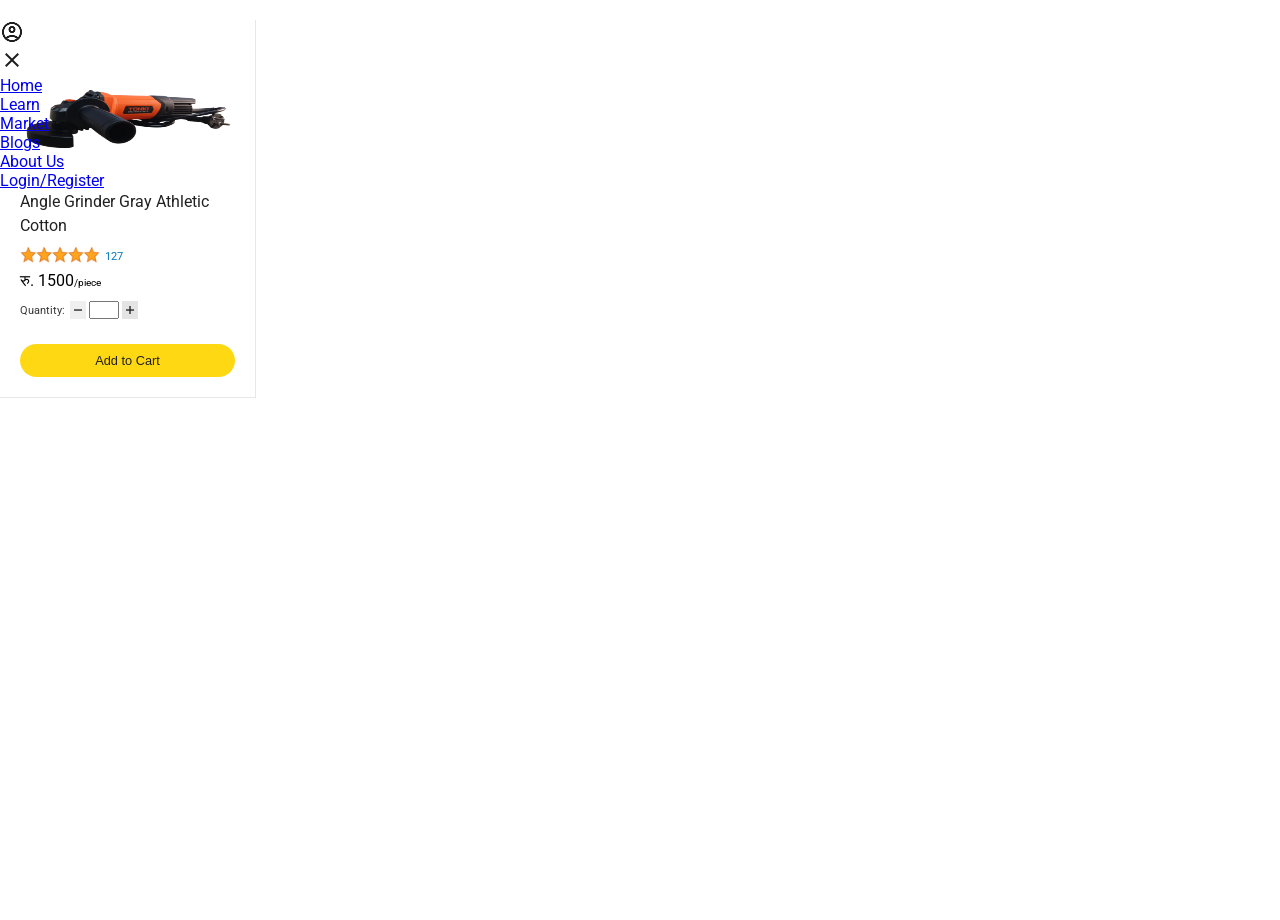
==== index.html @ cf857e45 "remake of navigation bar" ====
<!DOCTYPE html>
<html lang="en">
  <head>
    <meta charset="UTF-8">
    <meta name="viewport" content="width=device-width, initial-scale=1.0">
    <link rel="stylesheet" href="styles/main.css">
    <link rel="stylesheet" href="styles/main/main.css">
    <link rel="stylesheet" href="styles/main/side-nav-bar.css">
    <link rel="stylesheet" href="styles/main/media-query.css">
    <title>3cc</title>
  </head>
  <body>
    <nav aria-label="Main Navigation">
      <div class="sidebar">
        <a href="#"><img src="images/icons/account-logo.png" alt=""></a>
        <a href="#">
          <svg xmlns="http://www.w3.org/2000/svg" height="24px" viewBox="0 -960 960 960" width="24px" fill="#1f1f1f"><path d="m256-200-56-56 224-224-224-224 56-56 224 224 224-224 56 56-224 224 224 224-56 56-224-224-224 224Z"/>
          </svg>
        </a>
        <a href="#">Home</a>
        <a href="#">Learn</a>
        <a href="#">Market</a>
        <a href="#">Blogs</a>
        <a href="#">About Us</a>
        <a href="#">Login/Register</a>
      </div>
      <div class="main-nav-bar">
        <div class="div-logo-menu">
          <div class="company-logo">
            <a href="#" class="company-logo-a">
              <img class="company-logo-img" src="images/images/logo-dhurba-krishi-farm.png" alt="">
            </a>
          </div>
          <div class="menu-icon">
            <a href="#" class="menu-icon-a">
              <img class="menu-icon-img" src="images/icons/hamburger-menu-48.png" alt="">
            </a>
          </div>
        </div>
        <div class="div-main-navigations">
          <div class="navigation-links">
            <a href="shop.html" target="_blank">Learn</a>
            <a href="learn.html" target="_blank">Market</a>
            <a href="about.html" target="_blank">Blogs</a>
            <a href="login.html" target="_blank">About Us</a>
          </div>
          <div class="search-container-div">
            <search class="search-container">
              <form action="/search-results" method="GET">
                <input type="search" class="search-input-box" id="site-search" name="q" placeholder="Search Products" required>
                <button class="search-button" type="submit">
                  <img class="search-button-img" src="images/icons/search.png" alt="">
                </button>
              </form>
            </search>
          </div>
        </div>
        <div class="div-cart-profile">
          <a href="cart.html" target="_blank" class="cart-logo-img">
            <img class="cart-icon" src="images/icons/shopping-cart-icon.png" alt="">
          </a>
          <a href="#" class="account-profile-img">
            <img class="account-logo" src="images/icons/account-logo.png" alt="">
          </a>
        </div>
        <div class="cart-notification">
          2
        </div>
      </div>
    </nav>

    <main class="main">
      <div class="products-grid js-product-grid">
        <div class="product-container">
          <div class="product-image-container">
            <img class="product-image" src="/images/products/angle-grinder.png" alt="">
          </div>
          <div class="product-name">
            <p class="product-name-p">
              Angle Grinder Gray Athletic Cotton
            </p>
          </div>
          <div class="product-rating-container">
            <img class="product-rating-stars" src="images/ratings/rating-50.png" alt="" >
            <p class="product-rating-count-p">127</p>
          </div>
          <div class="product-price-container">
            <span class="product-price-currency">रु. </span>
            <span class="product-price-amount">1500<span class="standard-unit">/piece</span></span>
            
          </div>
          <div class="product-quantity-container">
            <div class="quantity-text">
              <span class="quantity-span">Quantity: </span>
            </div>
            <div class="quantity-slider-container">
              <div class="minus-quantity-slider align-quantity-divs"><button class="minus-button quantity-buttons"><img src="/images/icons/remove.png" alt=""></button></div>
              <div class="align-quantity-divs"><input type="text" class="quantity-input"></div>
              <div class="plus-quantity-slider align-quantity-divs"><button class="plus-button quantity-buttons"><img src="/images/icons/add.png" alt=""></button></div>
            </div>
          </div>
          <div class="product-spacer"></div>
          <div class="added-to-cart-container">
            <img class="added-tick-image" src="images/icons/checkmark.png" alt="">
            <p class="added-to-cart-text">Added</p>
          </div>
          <div class="add-to-cart-btn">
            <button class="add-to-cart">
              Add to Cart
            </button>
          </div>
        </div>
      </div>
    </main>

    <script type="module" src="scripts/main/main.js"></script>
  </body>
</html>

<!-- 
<div class="in-stock">
              <p class="in-stock-p">
                <span class="in-stock-span">Available: </span>
                <span class="stock-count">100</span>
              </p>
            </div>
            <select name="quantity" class="quantity-selector">
              <option value="1" selected>1</option>
              <option value="1">2</option>
              <option value="1">3</option>
              <option value="1">4</option>
              <option value="1">5</option>
              <option value="1">6</option>
              <option value="1">7</option>
              <option value="1">8</option>
              <option value="1">9</option>
              <option value="1">10</option>
            </select> -->
---- styles/main.css ----
@import url('https://fonts.googleapis.com/css2?family=Roboto+Mono:ital,wght@0,100..700;1,100..700&family=Roboto:ital,wght@0,100..900;1,100..900&display=swap');

* {
  margin: 0;
  padding: 0;
  box-sizing: border-box;
}

body {
  min-height: 100vh;
  background-size: cover;
  background-repeat: no-repeat;
  background-position: center;
  background-attachment: fixed;
  font-family: Roboto, Arial;
  position: relative;
}
---- styles/main/main.css ----
.main {
  margin-top: 20px;
}
.products-grid {

  display: grid;
  grid-template-columns: repeat(auto-fill, minmax(220px, 1fr));
  overflow: hidden;
}

.product-container {
  display: flex;
  flex-direction: column;

  padding-top: 20px;
  padding-bottom: 20px;
  padding-left: 20px;
  padding-right: 20px;

  border-right: 1px solid rgb(231, 231, 231);
  border-bottom: 1px solid rgb(231, 231, 231);
}

.product-name {
  width: 100%;
  justify-content: center;
  align-items: center;
  /* font-weight: 600; */
}
.product-name-p {
  line-height: 24px;
  height: 48px;
  font-size: 16px;
  color:  rgb(33, 33, 33);
  margin-bottom: 0.5rem;
  overflow: hidden;
  display: -webkit-box;
  -webkit-line-clamp: 2;
  -webkit-box-orient: vertical;
}
.product-image-container {
  display: flex;
  width: 100%;
  justify-content: center;
  align-items: center;
}
.product-image {
  width: 100%;
  height: 150px;
}
.product-rating-container {
  display: flex;
  align-items: center;
  margin-bottom: 0.5rem;
}
.product-rating-stars {
  width: 80px;
  height: 17px;
}
.product-rating-count-p {
  color: rgb(1, 124, 182);
  font-size: 11px;
  padding-left: 5px;
  margin-top: auto;
}
.product-price-container {
  margin-bottom: 0.5rem;
}
.product-price-currency {
  font-size: 1rem;
}
.product-price-amount {
  font-size: 1rem;
}
.standard-unit {
  font-size: 0.6rem;
}

.quantity-selector {
  padding: 3px 1px 3px 2px;
  font-size: 0.8rem;
  font-weight: 600;
  border-radius: 5px;
  background-color: rgb(240, 240, 240);
}

.product-quantity-container {
  display: flex;
  align-items: center;
  column-gap: 5px;
}
.quantity-span {
  font-size: 0.7rem;
  color: rgb(56, 56, 56);
}

.quantity-slider-container{
  margin-top: 3px;
  display: flex;
  align-items: center;
  column-gap: 3px;
}
.quantity-input {
  width: 30px;
  height: 1.1rem;
  font-size: 0.75rem;
  text-align: center;
}
.quantity-input:focus {
  border: none;
  outline: none;
  font-size: 0.75rem;
}
.quantity-buttons {
  width: 1rem;
  height: 1.1rem;
  display: flex;
  align-items: center;
  justify-content: center;
  border: none;
}
.plus-button {
  background-color: rgb(228, 228, 228);
}
.quantity-buttons img {
  width: 0.9rem;
}
.align-quantity-divs {
  display: flex;
  align-items: center;
}


.product-spacer {
  margin-top: 5px;
  margin-bottom: 5px;
}
.added-to-cart-container {
  display: flex;
  visibility: hidden;
  align-items: center;
}
.added-tick-image {
  width: 0.9rem;
  height: auto;
}
.added-to-cart-text {
  margin-left: 0.3rem;
  font-size: 0.8rem;
  color: rgb(6, 125, 98);
}
.add-to-cart-btn {
  width: 100%;
  display: flex;
  justify-content: center;
  align-items: center;
}
.add-to-cart {
  width: 100%;
  height: 33px;
  font-size: 0.8rem;
  font-weight: 500;
  border-radius: 18px;
  border: none;
  border-color: none;
  background-color: rgb(255, 216, 20);
  color: rgb(33, 33, 33);

  transition: background-color 0.2s ease;
}
.add-to-cart:hover {
  background-color: rgb(247, 202, 0);
  box-shadow: 1px solid rgb(242, 194, 0);
  box-shadow: 0px 0px 2px rgba(0, 0, 0, 0.15);
}
---- styles/main/side-nav-bar.css ----
.sidebar {
  position: absolute;
  z-index: 999;
  display: flex;
  flex-direction: column;

}

.main-nav-bar {
  display: none;
  align-items: center;
  width: 100%;
  height: 50px;
  position: relative;
  box-shadow:0 4px 6px -4px rgba(0, 0, 0, 0.2);
}
.div-logo-menu {
  height: 100%;
  width: 50px;
  /* margin-left: 10px; */
  background-color: white;
  border-radius: 25px;
}
.company-logo {
  height: 100%;
  width: 100%;
  justify-content: center;
  align-items: center;
  display: none;
}
.company-logo:hover {
  background-color: rgb(228, 228, 228);
}
.company-logo-a {
  height: 100%;
  width: 100%;
  display: flex;
  justify-content: center;
  align-items: center;
}
.company-logo-img {
  width: 36px;
  height: 36px;
  /* display: none; */
}
.menu-icon {
  height: 100%;
  width: 100%;
  justify-content: center;
  align-items: center;
  display: flex;
}
.menu-icon:hover {
  background-color: rgb(228, 228, 228);
}
.menu-icon-a {
  height: 100%;
  width: 100%;
  justify-content: center;
  align-items: center;
  transition: background-color 0.2s ease;
  display: flex;
}
.menu-icon-img {
  width: 24px;
  height: 24px;
}



.div-main-navigations {
  flex: 1;
  display: flex;
  height: 100%;
  align-items: center;
  margin-right: 20px;
}
.navigation-links {
  display: flex;
  height: 100%;
  width: 300px;
  align-items: center;  
}
.navigation-links a {
  flex: 1;
  height: 100%;
  display: flex;
  justify-content: center;
  align-items: center;
  width: 20%;
  text-decoration: none;
  cursor: pointer;
  color: black;
  transition: background-color 0.2s ease;
}
.navigation-links a:hover {
  background-color: rgb(228, 228, 228);
}



.search-container-div {
  display: flex;
  height: 80%;
  flex: 2;
  margin: 0 5%;
  align-items: center;
}
.search-container {
  display: flex;
  align-items: center;
  width: 100%;
  height: 90%;
  border-radius: 20px;
  margin: 0 20px;
  overflow: hidden;
  box-shadow: 0 0 4px 0px rgba(0, 0, 0, 0.2);
}
.search-container form {
  display: flex;
  width: 100%;
  height: 100%;
  justify-content: center;
  align-items: center;
}
.search-input-box {
  flex-grow: 1;
  width: 100%;
  height: 100%;
  border: none;
  padding-left: 10px;
  padding-right: 10px;
  border-radius: 20px 0px 0px 20px;
  font-size: 14px;
}
.search-input-box:focus {
  outline: none;
}
.search-button {
  width: 30px;
  min-width: 30px;
  flex-shrink: 0;
  border: none;
  border-left: 1px solid rgb(180, 180, 180);
  display: flex;
  justify-content: center;
  align-items: center;
  padding: 0;
  height: 100%;
  
}


.div-cart-profile {
  width: 80px;
  padding-right: 10px;
  display: flex;
  align-items: center;
  justify-content: space-between;
}
.cart-icon {
  width: 30px;
  height: auto;
}
.cart-logo-img {
  display: flex;
  justify-content: center;
  align-items: center;
}
.account-profile-img {
  display: flex;
  justify-content: center;
  align-items: center;
}
.account-logo {
  width: 27px;
  height: auto;
}

.cart-notification {
  position: absolute;
  top: 3px;
  right: 52px;
  height: 18px;
  width: 18px;
  display: flex;
  justify-content: center;
  align-items: center;
  width: 16px;
  color: white;
  background-color: #DF0000;
  border-radius: 10px;
  font-size: 12px;
}
---- styles/main/media-query.css ----
@media (max-width:800px) {
  .navigation-links {
    display: none;
  }
  .search-container-div {
    margin: 2%;
    margin-right: 0px;
  }
}

@media (min-width:801px) {
  .company-logo {
    display: flex;
  }
  .menu-icon {
    display: none;
  }
}

@media (max-width: 1600px) {
  .products-grid {
    grid-template-columns: repeat(6, 1fr);
  }
}
@media (max-width: 1300px) {
  .products-grid {
    grid-template-columns: repeat(5, 1fr);
  }
}
@media (max-width: 1000px) {
  .products-grid {
    grid-template-columns: repeat(4, 1fr);
  }
}
@media (max-width: 800px) {
  .products-grid {
    grid-template-columns: repeat(3, 1fr);
  }
}
@media (max-width: 575px) {
  .products-grid {
    grid-template-columns: repeat(2, 1fr);
  }
}
@media (max-width: 375px) {
  .product-container {
    width: 1fr;

  }
  .products-grid {
    grid-template-columns: repeat(1, 1fr);
    align-items: center;
    justify-content: center;
  }
}
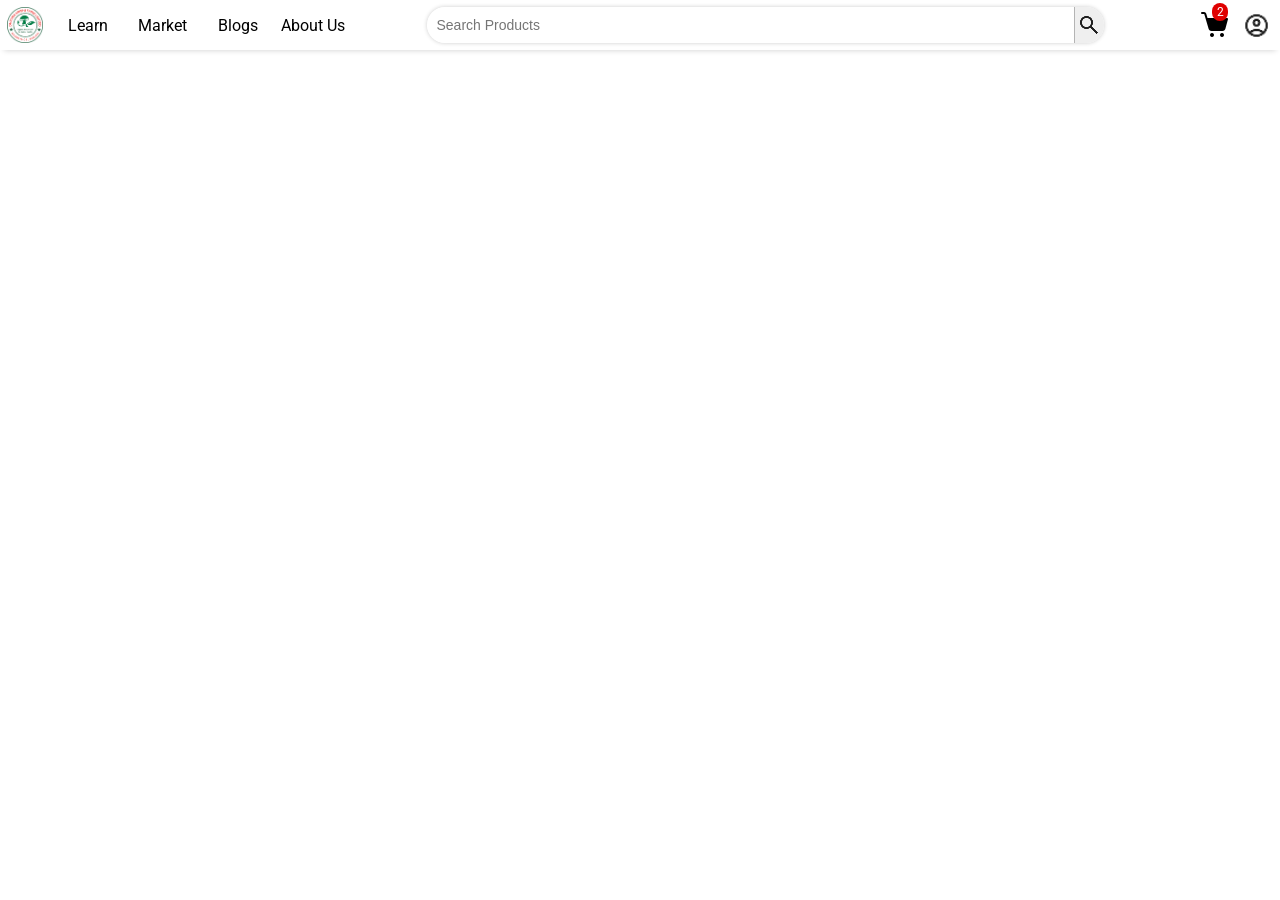
==== commit 83660dd7: "make navbar responsive and little better and added search bar" ====
--- a/index.html
+++ b/index.html
@@ -12,8 +12,7 @@
   <body>
     <nav aria-label="Main Navigation">
       <div class="sidebar">
-        <a href="#"><img src="images/icons/account-logo.png" alt=""></a>
-        <a href="#">
+        <a href="#" class="js-hide-sidebar">
           <svg xmlns="http://www.w3.org/2000/svg" height="24px" viewBox="0 -960 960 960" width="24px" fill="#1f1f1f"><path d="m256-200-56-56 224-224-224-224 56-56 224 224 224-224 56 56-224 224 224 224-56 56-224-224-224 224Z"/>
           </svg>
         </a>
@@ -32,7 +31,7 @@
             </a>
           </div>
           <div class="menu-icon">
-            <a href="#" class="menu-icon-a">
+            <a href="#" class="menu-icon-a js-show-sidebar">
               <img class="menu-icon-img" src="images/icons/hamburger-menu-48.png" alt="">
             </a>
           </div>
@@ -113,6 +112,7 @@
       </div>
     </main>
 
+    <script src="scripts/main/main-nav.js"></script>
     <script type="module" src="scripts/main/main.js"></script>
   </body>
 </html>
--- a/styles/main/main.css
+++ b/styles/main/main.css
@@ -1,6 +1,7 @@
 
 .main {
   margin-top: 20px;
+  display: none;
 }
 .products-grid {
 
--- a/styles/main/side-nav-bar.css
+++ b/styles/main/side-nav-bar.css
@@ -1,14 +1,37 @@
 
 .sidebar {
-  position: absolute;
+  position: fixed;
   z-index: 999;
   display: flex;
   flex-direction: column;
-
-}
+  min-width: 100vw;
+  height: 100vh;
+  top: 0;
+  right: 0;
+  left: 0;
+
+  background-color: rgba(255, 255, 255, 0.253);
+  backdrop-filter: blur(10px);
+  box-shadow: -10px 0 10px rgba(0, 0, 0, 0.2);
+}
+.sidebar a {
+  padding-left: 20px;
+  width: 100%;
+  height: 50px;
+  text-decoration: none;
+  font-size: 1.2rem;
+  display: flex;
+  align-items: center;
+  color: #1f1f1f;
+  transition: background-color 0.3s ease;
+}
+.sidebar a:hover {
+  background-color: rgba(0, 0, 0, 0.1);
+}
+
 
 .main-nav-bar {
-  display: none;
+  display: flex;
   align-items: center;
   width: 100%;
   height: 50px;
--- a/styles/main/media-query.css
+++ b/styles/main/media-query.css
@@ -14,6 +14,9 @@
     display: flex;
   }
   .menu-icon {
+    display: none;
+  }
+  .sidebar {
     display: none;
   }
 }
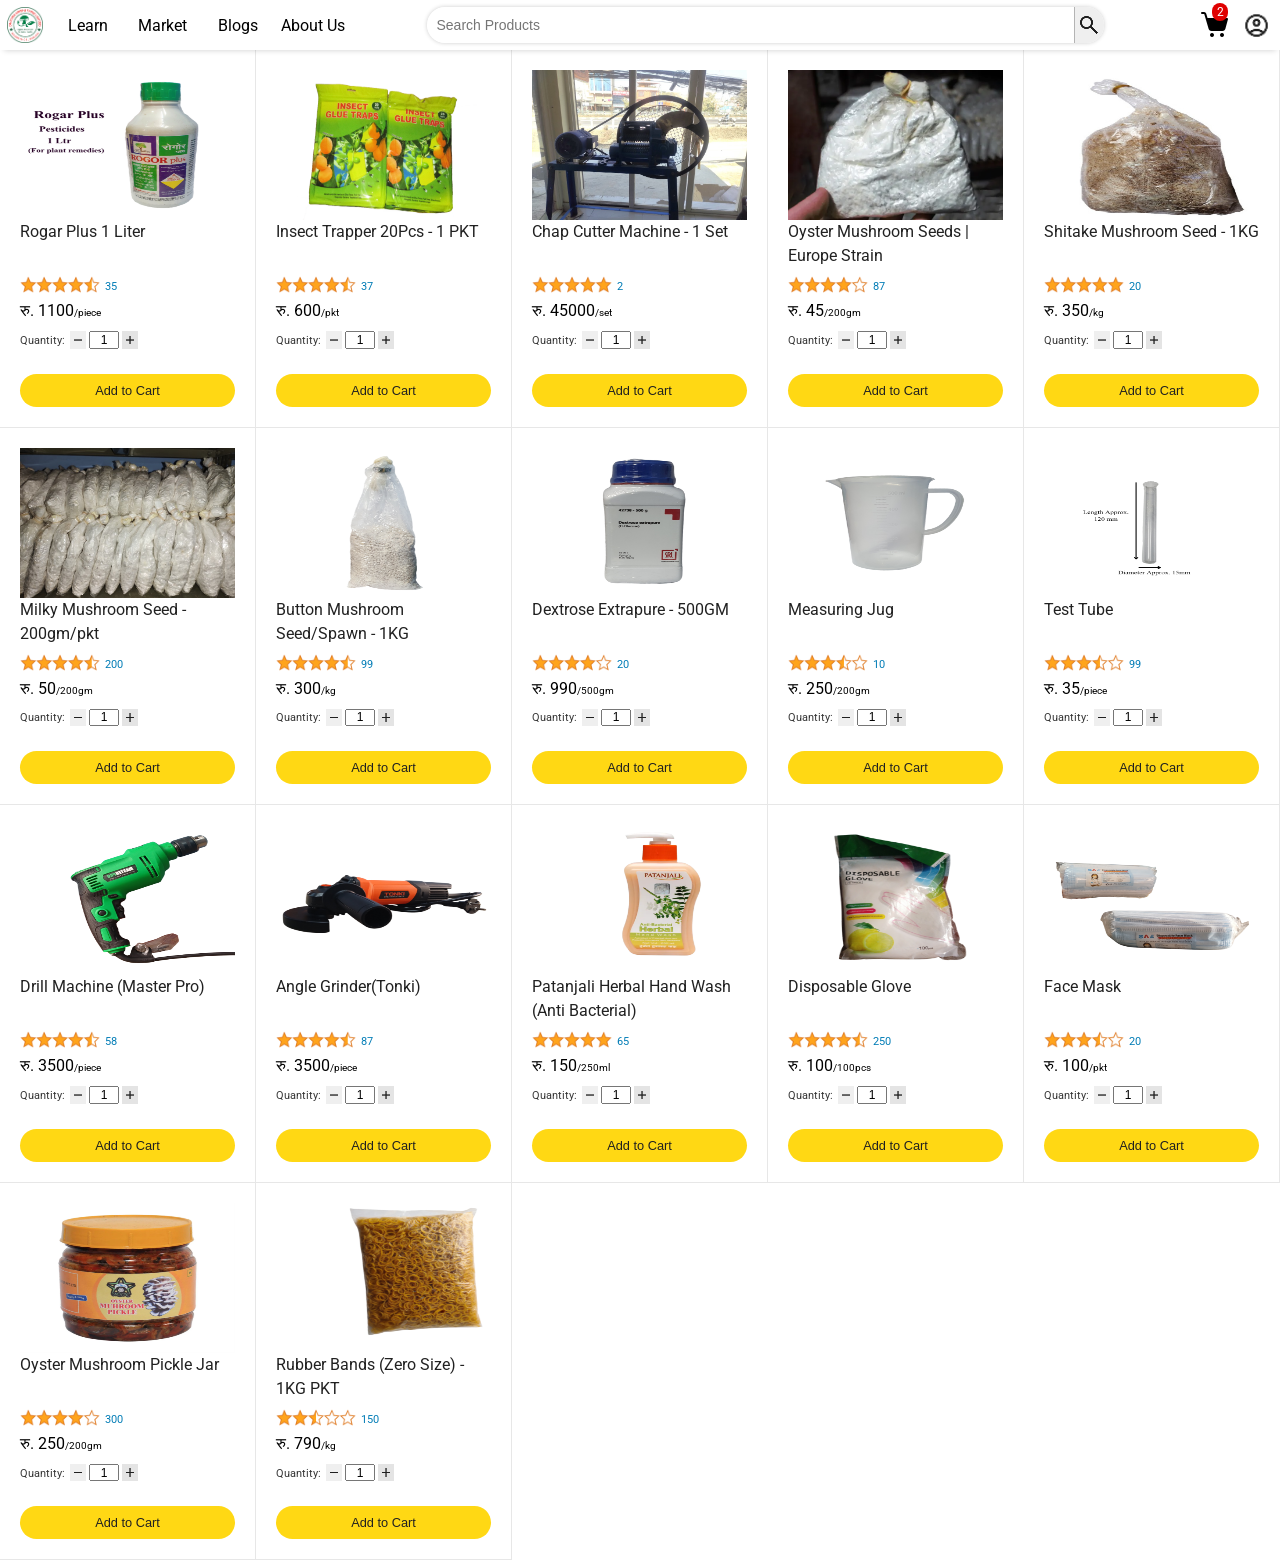
==== commit 7f2c6da9: "make sites work on mobile" ====
--- a/index.html
+++ b/index.html
@@ -16,12 +16,12 @@
           <svg xmlns="http://www.w3.org/2000/svg" height="24px" viewBox="0 -960 960 960" width="24px" fill="#1f1f1f"><path d="m256-200-56-56 224-224-224-224 56-56 224 224 224-224 56 56-224 224 224 224-56 56-224-224-224 224Z"/>
           </svg>
         </a>
-        <a href="#">Home</a>
-        <a href="#">Learn</a>
-        <a href="#">Market</a>
-        <a href="#">Blogs</a>
-        <a href="#">About Us</a>
-        <a href="#">Login/Register</a>
+        <a href="index.html">Home</a>
+        <a href="learn.html">Learn</a>
+        <a href="market.html">Market</a>
+        <a href="blog.html">Blogs</a>
+        <a href="about.html">About Us</a>
+        <a href="login.html">Login/Register</a>
       </div>
       <div class="main-nav-bar">
         <div class="div-logo-menu">
@@ -58,7 +58,7 @@
           <a href="cart.html" target="_blank" class="cart-logo-img">
             <img class="cart-icon" src="images/icons/shopping-cart-icon.png" alt="">
           </a>
-          <a href="#" class="account-profile-img">
+          <a href="login.html" target="_blank" class="account-profile-img">
             <img class="account-logo" src="images/icons/account-logo.png" alt="">
           </a>
         </div>
--- a/styles/main/main.css
+++ b/styles/main/main.css
@@ -1,7 +1,6 @@
 
 .main {
-  margin-top: 20px;
-  display: none;
+  
 }
 .products-grid {
 
--- a/styles/main/side-nav-bar.css
+++ b/styles/main/side-nav-bar.css
@@ -2,7 +2,7 @@
 .sidebar {
   position: fixed;
   z-index: 999;
-  display: flex;
+  display: none;
   flex-direction: column;
   min-width: 100vw;
   height: 100vh;
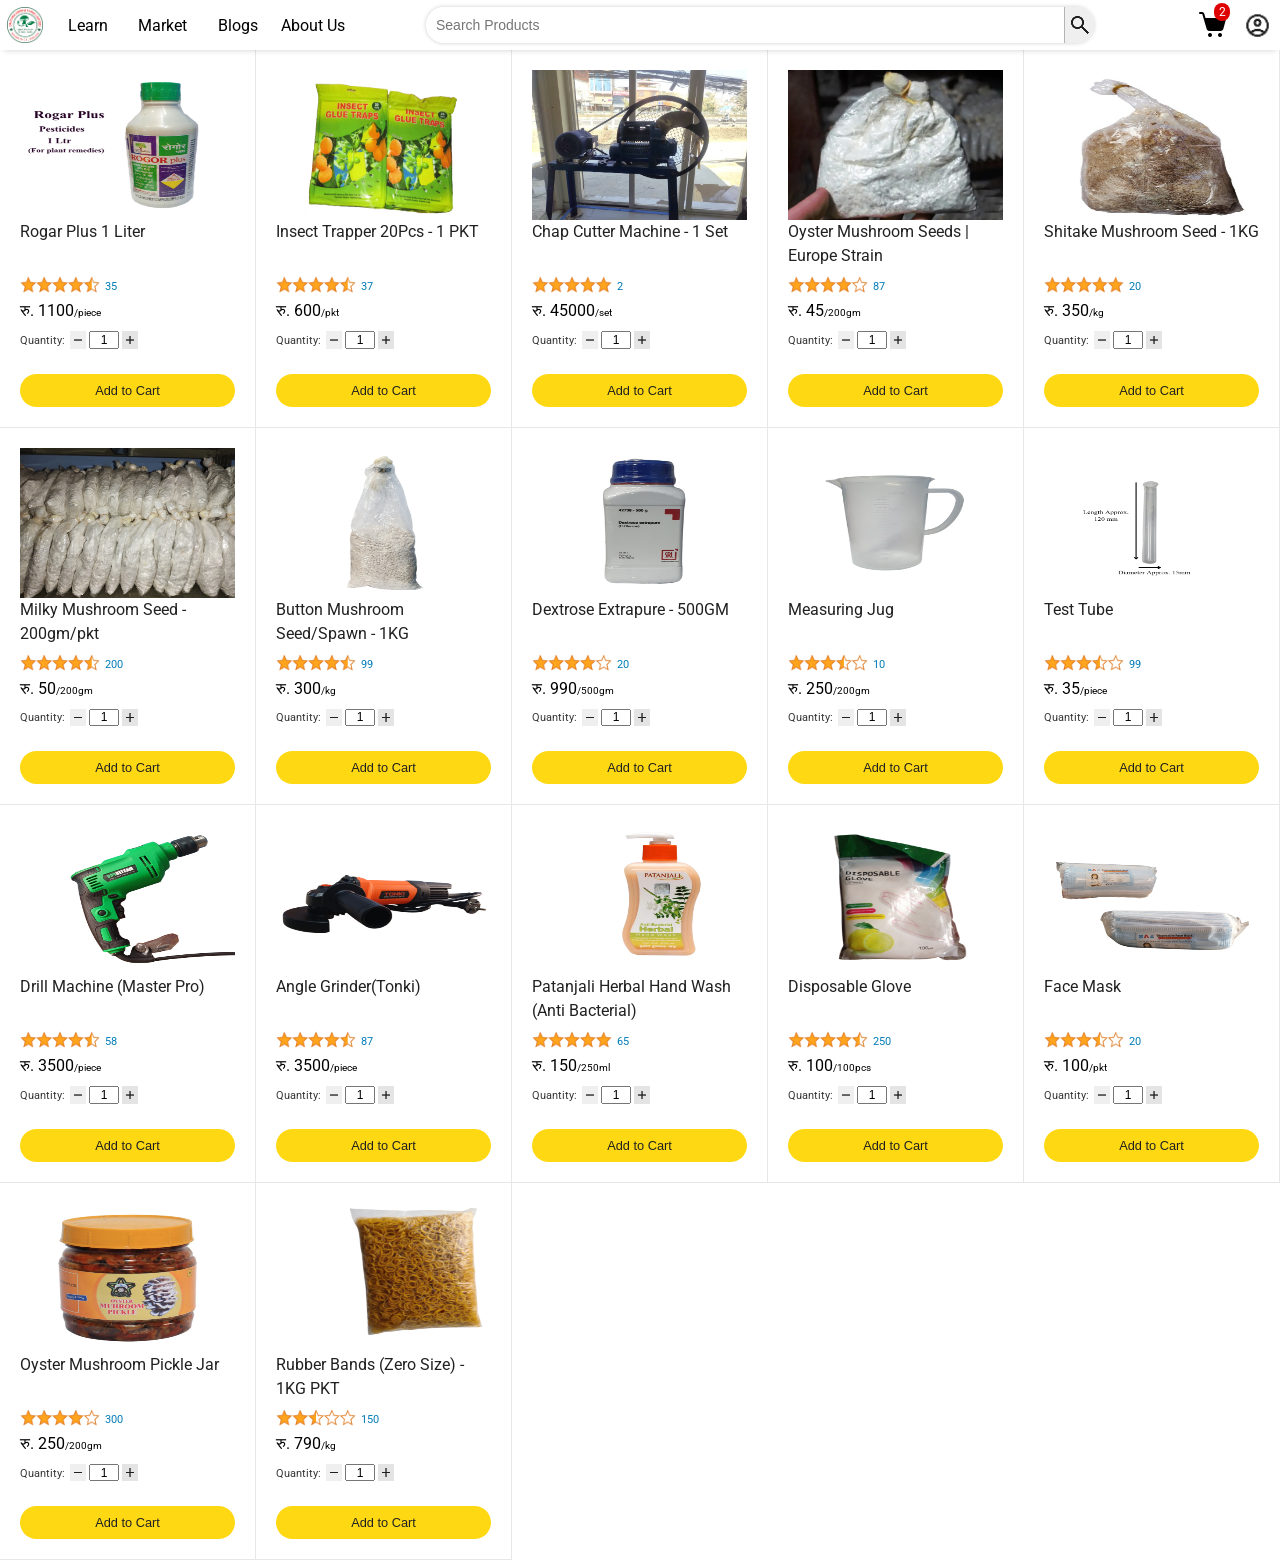
==== commit beef24c3: "make hover effect on cart and profile pic" ====
--- a/index.html
+++ b/index.html
@@ -7,7 +7,8 @@
     <link rel="stylesheet" href="styles/main/main.css">
     <link rel="stylesheet" href="styles/main/side-nav-bar.css">
     <link rel="stylesheet" href="styles/main/media-query.css">
-    <title>3cc</title>
+    <link rel="icon" type="image/png" href="images/images/logo-dhurba-krishi-farm.png">
+    <title>Dhruba Krishi Farm</title>
   </head>
   <body>
     <nav aria-label="Main Navigation">
@@ -55,15 +56,19 @@
           </div>
         </div>
         <div class="div-cart-profile">
-          <a href="cart.html" target="_blank" class="cart-logo-img">
-            <img class="cart-icon" src="images/icons/shopping-cart-icon.png" alt="">
-          </a>
-          <a href="login.html" target="_blank" class="account-profile-img">
-            <img class="account-logo" src="images/icons/account-logo.png" alt="">
-          </a>
-        </div>
-        <div class="cart-notification">
-          2
+          <div class="cart-icon-div">
+            <a href="cart.html" target="_blank" class="cart-logo-img div-cart-profile-a">
+              <img class="cart-icon" src="images/icons/shopping-cart-icon.png" alt="">
+            </a>
+          </div>
+          <div class="profile-pic-div">
+            <a href="login.html" target="_blank" class="account-profile-img div-cart-profile-a">
+              <img class="account-logo" src="images/icons/account-logo.png" alt="">
+            </a>
+            <div class="cart-notification">
+              2
+            </div>
+          </div>
         </div>
       </div>
     </nav>
--- a/styles/main/side-nav-bar.css
+++ b/styles/main/side-nav-bar.css
@@ -176,35 +176,53 @@
 
 
 .div-cart-profile {
-  width: 80px;
-  padding-right: 10px;
+  width: 90px;
+  height: inherit;
   display: flex;
   align-items: center;
   justify-content: space-between;
+}
+
+.cart-icon-div {
+  flex: 1;
+  height: 100%;
+}
+.cart-logo-img {
+  display: flex;
+  justify-content: center;
+  align-items: center;
+  height: 100%;
+  width: 100%;
 }
 .cart-icon {
   width: 30px;
   height: auto;
 }
-.cart-logo-img {
-  display: flex;
-  justify-content: center;
-  align-items: center;
+
+.profile-pic-div {
+  flex: 1;
+  height: 100%;
 }
 .account-profile-img {
   display: flex;
   justify-content: center;
   align-items: center;
+  height: 100%;
+  width: 100%;
 }
 .account-logo {
   width: 27px;
   height: auto;
 }
 
+.div-cart-profile-a:hover {
+  background-color: rgb(228, 228, 228);
+}
+
 .cart-notification {
   position: absolute;
   top: 3px;
-  right: 52px;
+  right: 50px;
   height: 18px;
   width: 18px;
   display: flex;
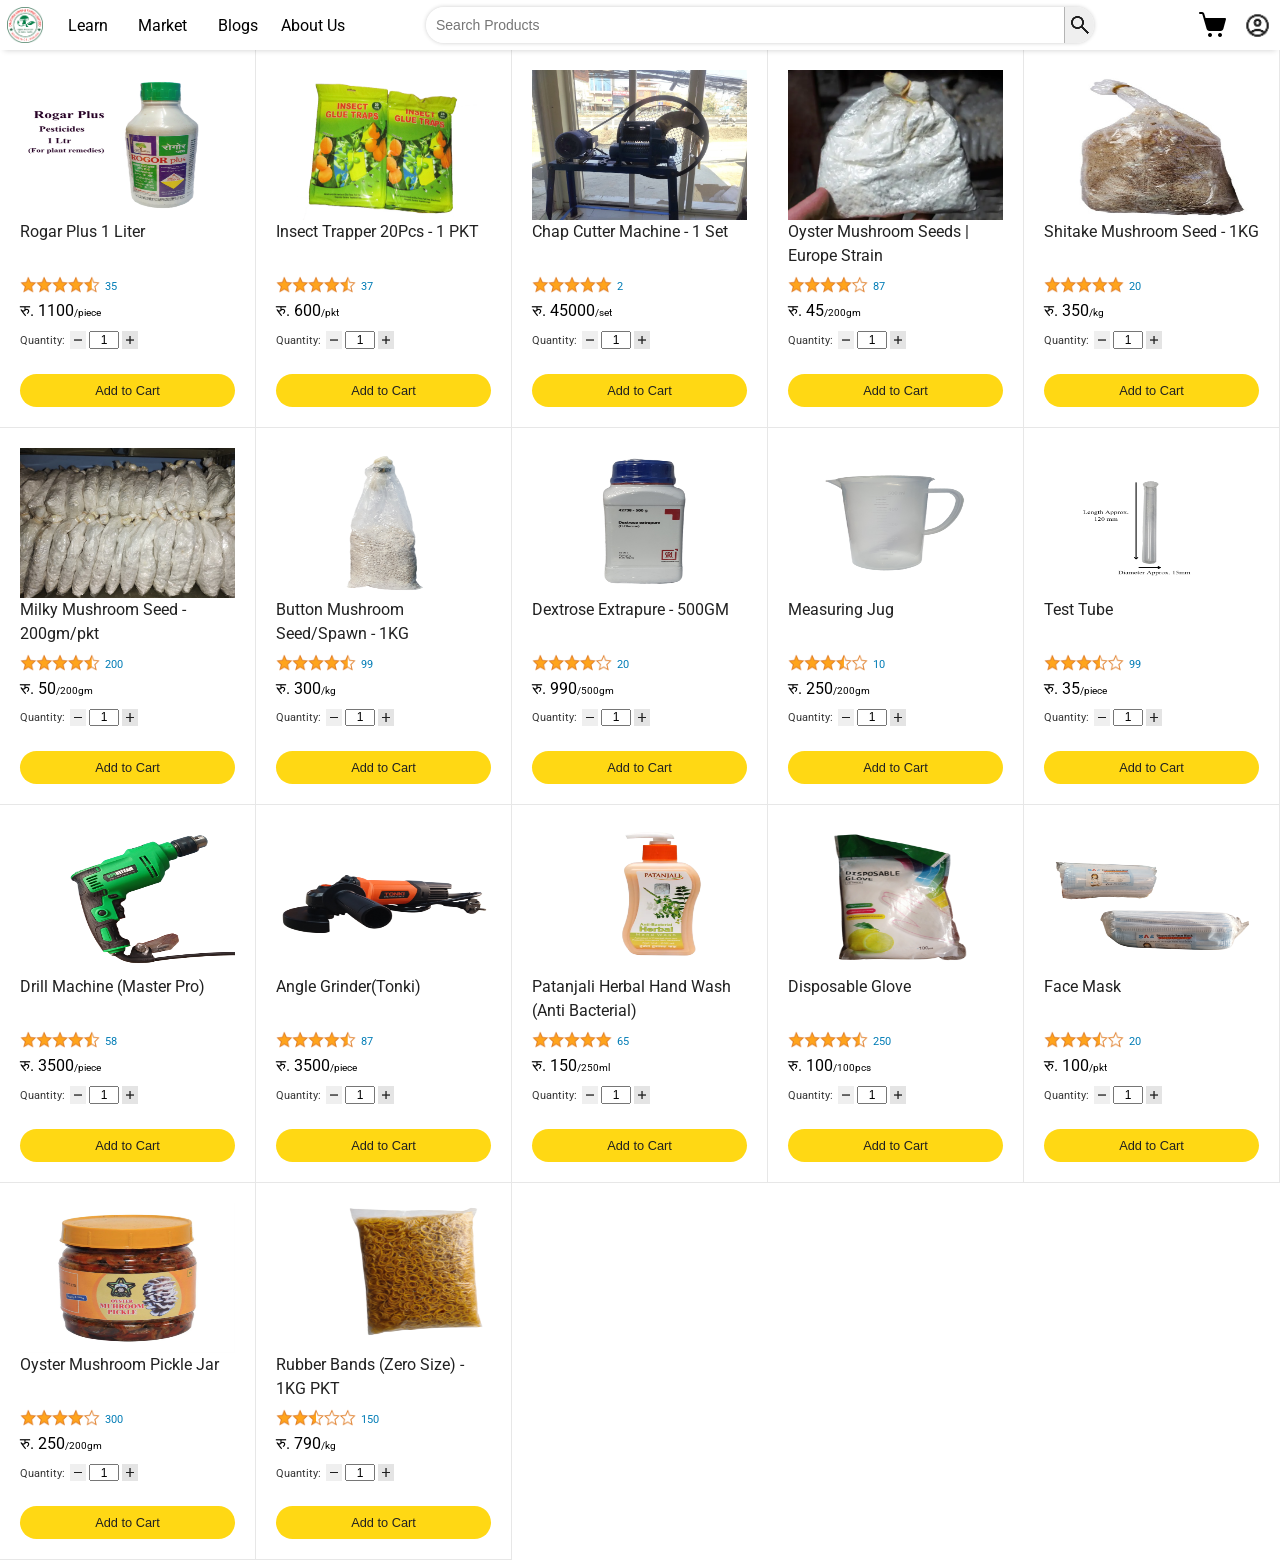
==== commit 30711fe2: "make cart button interactive" ====
--- a/index.html
+++ b/index.html
@@ -39,10 +39,10 @@
         </div>
         <div class="div-main-navigations">
           <div class="navigation-links">
-            <a href="shop.html" target="_blank">Learn</a>
-            <a href="learn.html" target="_blank">Market</a>
-            <a href="about.html" target="_blank">Blogs</a>
-            <a href="login.html" target="_blank">About Us</a>
+            <a href="learn.html" target="_blank">Learn</a>
+            <a href="market.html" target="_blank">Market</a>
+            <a href="blog.html" target="_blank">Blogs</a>
+            <a href="about.html" target="_blank">About Us</a>
           </div>
           <div class="search-container-div">
             <search class="search-container">
@@ -66,7 +66,7 @@
               <img class="account-logo" src="images/icons/account-logo.png" alt="">
             </a>
             <div class="cart-notification">
-              2
+              0
             </div>
           </div>
         </div>
@@ -121,23 +121,3 @@
     <script type="module" src="scripts/main/main.js"></script>
   </body>
 </html>
-
-<!-- 
-<div class="in-stock">
-              <p class="in-stock-p">
-                <span class="in-stock-span">Available: </span>
-                <span class="stock-count">100</span>
-              </p>
-            </div>
-            <select name="quantity" class="quantity-selector">
-              <option value="1" selected>1</option>
-              <option value="1">2</option>
-              <option value="1">3</option>
-              <option value="1">4</option>
-              <option value="1">5</option>
-              <option value="1">6</option>
-              <option value="1">7</option>
-              <option value="1">8</option>
-              <option value="1">9</option>
-              <option value="1">10</option>
-            </select> -->
--- a/styles/main/side-nav-bar.css
+++ b/styles/main/side-nav-bar.css
@@ -221,16 +221,15 @@
 
 .cart-notification {
   position: absolute;
-  top: 3px;
-  right: 50px;
-  height: 18px;
-  width: 18px;
-  display: flex;
-  justify-content: center;
-  align-items: center;
+  top: 5px;
+  right: 54px;
+  height: 16px;
   width: 16px;
+  display: flex;
+  justify-content: center;
+  align-items: center;
   color: white;
   background-color: #DF0000;
-  border-radius: 10px;
+  border-radius: 12px;
   font-size: 12px;
 }
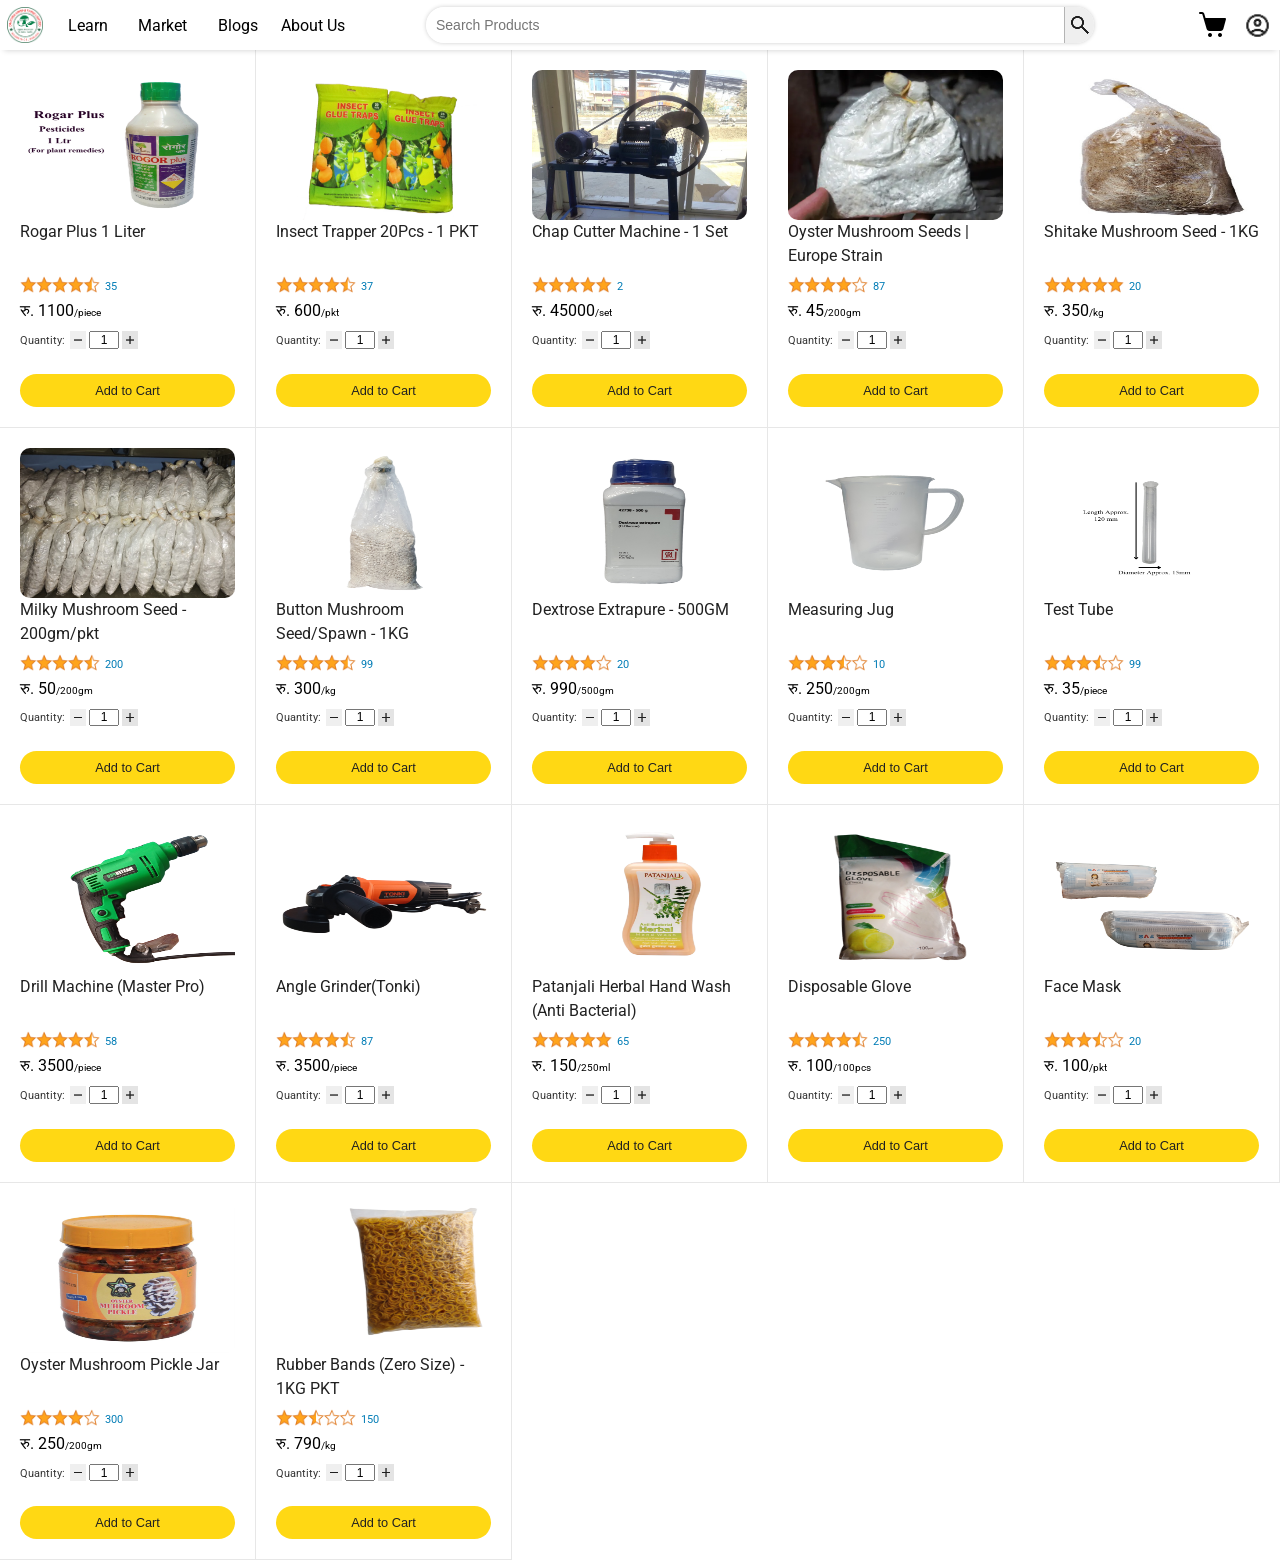
==== commit ec2b9cd5: "make search feature work on home page" ====
--- a/index.html
+++ b/index.html
@@ -27,7 +27,7 @@
       <div class="main-nav-bar">
         <div class="div-logo-menu">
           <div class="company-logo">
-            <a href="#" class="company-logo-a">
+            <a href="index.html" class="company-logo-a">
               <img class="company-logo-img" src="images/images/logo-dhurba-krishi-farm.png" alt="">
             </a>
           </div>
@@ -46,12 +46,12 @@
           </div>
           <div class="search-container-div">
             <search class="search-container">
-              <form action="/search-results" method="GET">
-                <input type="search" class="search-input-box" id="site-search" name="q" placeholder="Search Products" required>
+              <!-- <form action="/search-results" method="GET"> -->
+                <input type="search" class="search-input-box js-search-input-box" id="site-search" name="q" placeholder="Search Products" required>
                 <button class="search-button" type="submit">
                   <img class="search-button-img" src="images/icons/search.png" alt="">
                 </button>
-              </form>
+              <!-- </form> -->
             </search>
           </div>
         </div>
@@ -75,45 +75,7 @@
 
     <main class="main">
       <div class="products-grid js-product-grid">
-        <div class="product-container">
-          <div class="product-image-container">
-            <img class="product-image" src="/images/products/angle-grinder.png" alt="">
-          </div>
-          <div class="product-name">
-            <p class="product-name-p">
-              Angle Grinder Gray Athletic Cotton
-            </p>
-          </div>
-          <div class="product-rating-container">
-            <img class="product-rating-stars" src="images/ratings/rating-50.png" alt="" >
-            <p class="product-rating-count-p">127</p>
-          </div>
-          <div class="product-price-container">
-            <span class="product-price-currency">रु. </span>
-            <span class="product-price-amount">1500<span class="standard-unit">/piece</span></span>
-            
-          </div>
-          <div class="product-quantity-container">
-            <div class="quantity-text">
-              <span class="quantity-span">Quantity: </span>
-            </div>
-            <div class="quantity-slider-container">
-              <div class="minus-quantity-slider align-quantity-divs"><button class="minus-button quantity-buttons"><img src="/images/icons/remove.png" alt=""></button></div>
-              <div class="align-quantity-divs"><input type="text" class="quantity-input"></div>
-              <div class="plus-quantity-slider align-quantity-divs"><button class="plus-button quantity-buttons"><img src="/images/icons/add.png" alt=""></button></div>
-            </div>
-          </div>
-          <div class="product-spacer"></div>
-          <div class="added-to-cart-container">
-            <img class="added-tick-image" src="images/icons/checkmark.png" alt="">
-            <p class="added-to-cart-text">Added</p>
-          </div>
-          <div class="add-to-cart-btn">
-            <button class="add-to-cart">
-              Add to Cart
-            </button>
-          </div>
-        </div>
+        
       </div>
     </main>
 
--- a/styles/main.css
+++ b/styles/main.css
@@ -16,4 +16,5 @@
   background-attachment: fixed;
   font-family: Roboto, Arial;
   position: relative;
+  max-width: 100vw;
 } 
--- a/styles/main/main.css
+++ b/styles/main/main.css
@@ -36,6 +36,7 @@
   margin-bottom: 0.5rem;
   overflow: hidden;
   display: -webkit-box;
+  line-clamp: 2;
   -webkit-line-clamp: 2;
   -webkit-box-orient: vertical;
 }
@@ -48,6 +49,7 @@
 .product-image {
   width: 100%;
   height: 150px;
+  border-radius: 10px;
 }
 .product-rating-container {
   display: flex;
